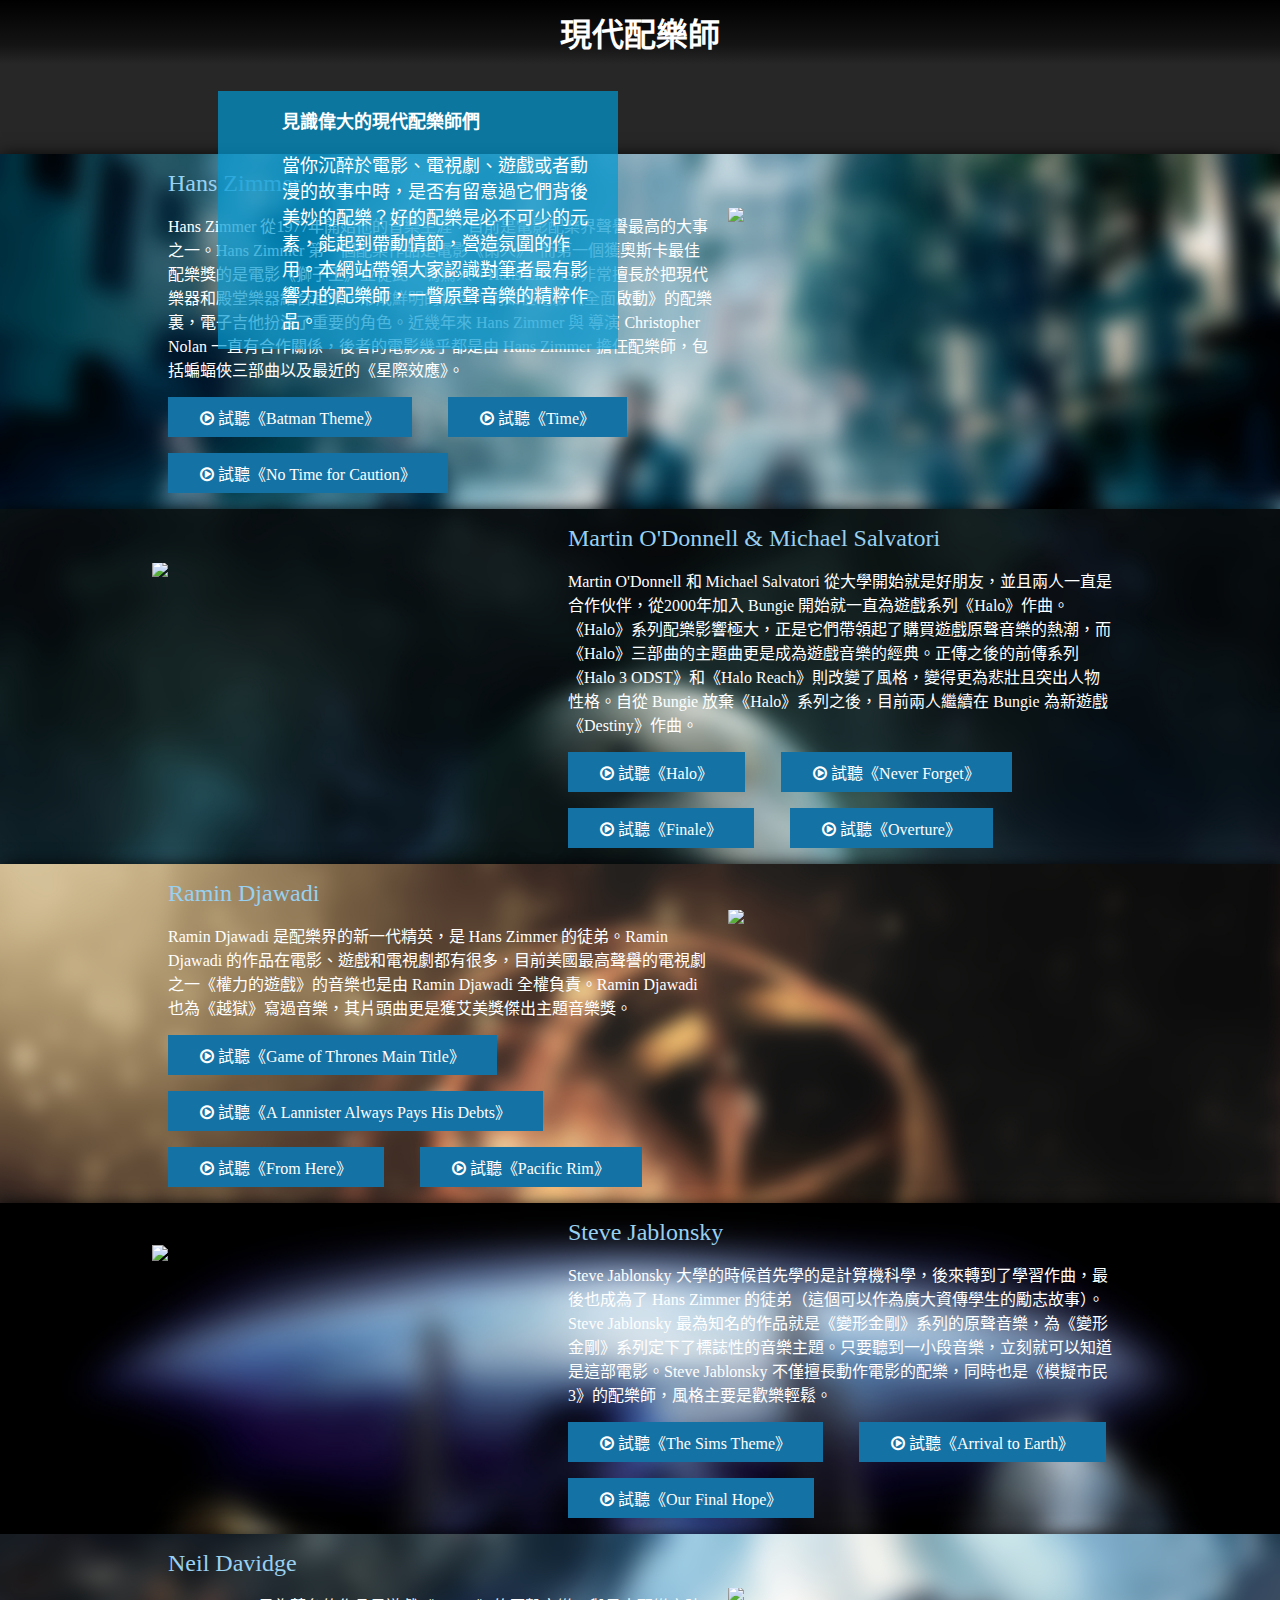
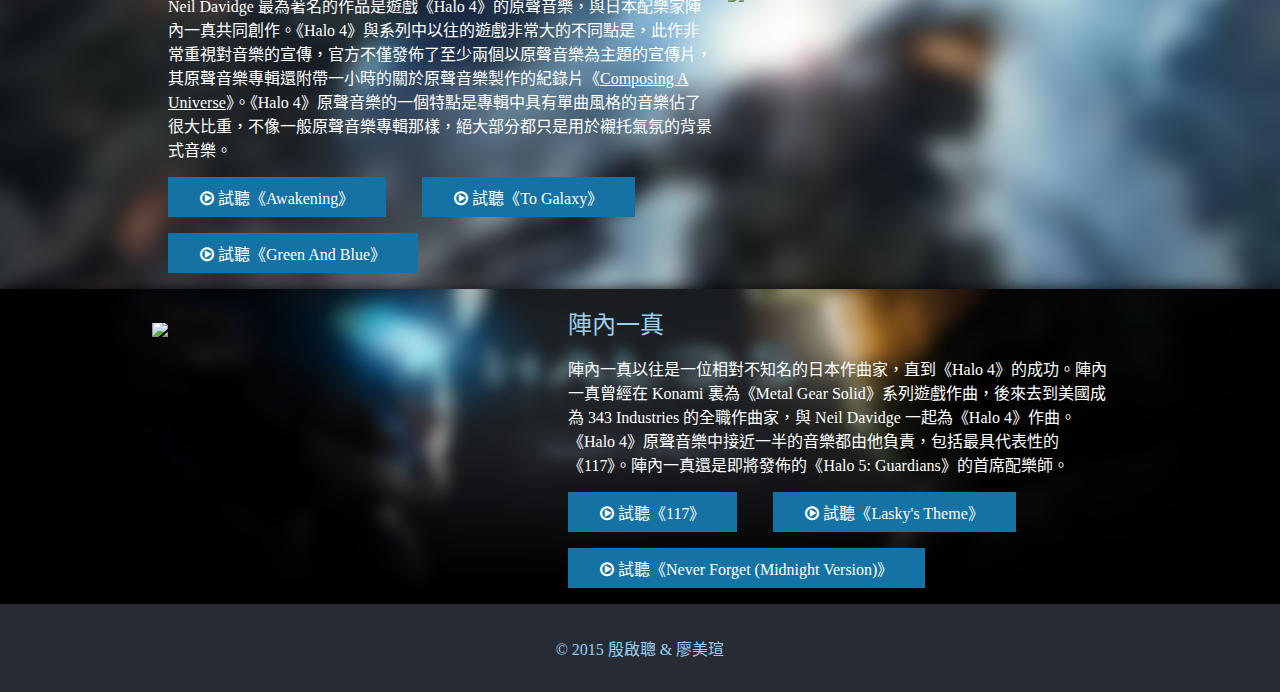
==== src/index.html @ 32c00864 "Composer photos now refer to external locations" ====
<!doctype html>
<html lang="zh-TW">
  <head>
    <meta charset="utf-8"/>
    <meta name="viewport"
          content="width=device-width, initial-scale=1, user-scalable=no"/>
    <meta http-equiv="X-UA-Compatible" content="IE=edge"/>
    <title>現代配樂師</title>
    <link href="http://maxcdn.bootstrapcdn.com/font-awesome/4.3.0/css/font-awesome.min.css" rel="stylesheet"/>
    <link href="css/default.css" rel="stylesheet"/>
    <link href="css/index.css" rel="stylesheet"/>
    <script type="text/javascript">
    function replaceVideo() {
      if (window.matchMedia("(min-width: 50rem)").matches) {
        $("header > img").replaceWith("<video src=\"video/banner.mp4\" autoplay loop></video>");
      } else {
        $("header > video").replaceWith("<img src=\"img/banner.png\"/>");
      }
    }
    </script>
  </head>
  <body onload="replaceVideo()" onresize="replaceVideo()">
    <nav class="navigator">
      <h1>現代配樂師</h1>
    </nav>
    <header>
      <img src="img/banner.png"/>
      <!-- video tag placed here -->
      <div class="text-ribbon">
        <div>
          <h1>見識偉大的現代配樂師們</h1>
          <p>當你沉醉於電影、電視劇、遊戲或者動漫的故事中時，是否有留意過它們背後美妙的配樂？好的配樂是必不可少的元素，能起到帶動情節，營造氛圍的作用。本網站帶領大家認識對筆者最有影響力的配樂師，一瞥原聲音樂的精粹作品。</p>
        </div>
      </div>
    </header>
    <section id="card-zimmer" class="composer-section">
      <div class="img-wrapper">
        <img src="https://cbsdenver.files.wordpress.com/2012/07/109488641.jpg"/>
      </div>
      <div class="composer-content">
        <h2>Hans Zimmer</h2>
        <p>Hans Zimmer 從1977年開始他的音樂生涯，目前是電影配樂界聲譽最高的大事之一。Hans Zimmer 第一個配樂作品是電影《雨人》，而第一個獲奧斯卡最佳配樂獎的是電影《獅子王》並從此一鳴驚人。Hans Zimmer 非常擅長於把現代樂器和殿堂樂器結合起來，形成鮮明的特色。例如在電影《全面啟動》的配樂裏，電子吉他扮演了重要的角色。近幾年來 Hans Zimmer 與 導演 Christopher Nolan 一直有合作關係，後者的電影幾乎都是由 Hans Zimmer 擔任配樂師，包括蝙蝠俠三部曲以及最近的《星際效應》。</p>
        <a href="https://www.youtube.com/watch?v=J3nR2Pt1geM"><i class="fa fa-play-circle-o"></i> 試聽《Batman Theme》</a>
        <a href="https://play.spotify.com/track/6ZFbXIJkuI1dVNWvzJzown"><i class="fa fa-play-circle-o"></i> 試聽《Time》</a>
        <a href="https://play.spotify.com/track/0YY5KekpTtjPno6SffKWN3"><i class="fa fa-play-circle-o"></i> 試聽《No Time for Caution》</a>
      </div>
    </section>
    <section id="card-mm" class="composer-section">
      <div class="img-wrapper">
        <img src="http://www.naitimp3.ru/img/artist/_/388074.jpg"/>
      </div>
      <div class="composer-content">
        <h2>Martin O'Donnell &amp; Michael Salvatori</h2>
        <p>Martin O'Donnell 和 Michael Salvatori 從大學開始就是好朋友，並且兩人一直是合作伙伴，從2000年加入 Bungie 開始就一直為遊戲系列《Halo》作曲。《Halo》系列配樂影響極大，正是它們帶領起了購買遊戲原聲音樂的熱潮，而《Halo》三部曲的主題曲更是成為遊戲音樂的經典。正傳之後的前傳系列《Halo 3 ODST》和《Halo Reach》則改變了風格，變得更為悲壯且突出人物性格。自從 Bungie 放棄《Halo》系列之後，目前兩人繼續在 Bungie 為新遊戲《Destiny》作曲。</p>
        <a href="https://play.spotify.com/track/0htrx26DcVDcyXErXyJsTo"><i class="fa fa-play-circle-o"></i> 試聽《Halo》</a>
        <a href="https://play.spotify.com/track/3XtT67dnbQSTyaulBRSGmk"><i class="fa fa-play-circle-o"></i> 試聽《Never Forget》</a>
        <a href="https://play.spotify.com/track/1tckmgl27VPBLGpLVkYhhO"><i class="fa fa-play-circle-o"></i> 試聽《Finale》</a>
        <a href="https://www.youtube.com/watch?v=ZJ9QrQ1j4sU"><i class="fa fa-play-circle-o"></i> 試聽《Overture》</a>
      </div>
    </section>
    <section id="card-djawadi" class="composer-section">
      <div class="img-wrapper">
        <img src="http://filmmusicreporter.com/wp-content/uploads/2011/09/ramindjawadi.jpg"/>
      </div>
      <div class="composer-content">
        <h2>Ramin Djawadi</h2>
        <p>Ramin Djawadi 是配樂界的新一代精英，是 Hans Zimmer 的徒弟。Ramin Djawadi 的作品在電影、遊戲和電視劇都有很多，目前美國最高聲譽的電視劇之一《權力的遊戲》的音樂也是由 Ramin Djawadi 全權負責。Ramin Djawadi 也為《越獄》寫過音樂，其片頭曲更是獲艾美獎傑出主題音樂獎。</p>
        <a href="https://play.spotify.com/track/7fpQXTY9CZCUr2VDQhsvEm"><i class="fa fa-play-circle-o"></i> 試聽《Game of Thrones Main Title》</a>
        <a href="https://play.spotify.com/track/7MlWYU698FgcxTDbAXAltf"><i class="fa fa-play-circle-o"></i> 試聽《A Lannister Always Pays His Debts》</a>
        <a href="https://play.spotify.com/track/2iHoO2IQrwh4xSjTikfEKL"><i class="fa fa-play-circle-o"></i> 試聽《From Here》</a>
        <a href="https://play.spotify.com/track/2KNmDKL0Ngf5wd7iB25cap"><i class="fa fa-play-circle-o"></i> 試聽《Pacific Rim》</a>
      </div>
    </section>
    <section id="card-jablonsky" class="composer-section">
      <div class="img-wrapper">
        <img src="http://www.bmi.com/images/news/2014/BMI-LA-033.jpg"/>
      </div>
      <div class="composer-content">
        <h2>Steve Jablonsky</h2>
        <p>Steve Jablonsky 大學的時候首先學的是計算機科學，後來轉到了學習作曲，最後也成為了 Hans Zimmer 的徒弟（這個可以作為廣大資傳學生的勵志故事）。Steve Jablonsky 最為知名的作品就是《變形金剛》系列的原聲音樂，為《變形金剛》系列定下了標誌性的音樂主題。只要聽到一小段音樂，立刻就可以知道是這部電影。Steve Jablonsky 不僅擅長動作電影的配樂，同時也是《模擬市民3》的配樂師，風格主要是歡樂輕鬆。</p>
        <a href="https://play.spotify.com/track/1TWCjEy9fB8g8rodz6gxvE"><i class="fa fa-play-circle-o"></i> 試聽《The Sims Theme》</a>
        <a href="https://play.spotify.com/track/4u4VElxO7JM4IR4jR4TL1s"><i class="fa fa-play-circle-o"></i> 試聽《Arrival to Earth》</a>
        <a href="https://www.youtube.com/watch?v=OKWNWmEF768"><i class="fa fa-play-circle-o"></i> 試聽《Our Final Hope》</a>
      </div>
    </section>
    <section id="card-davidge" class="composer-section">
      <div class="img-wrapper">
        <img src="http://halo.bungie.org/halobulletins/20120411/NeilDavidge_AbbeyRoad_Mar2012_2857.jpg"/>
      </div>
      <div class="composer-content">
        <h2>Neil Davidge</h2>
        <p>Neil Davidge 最為著名的作品是遊戲《Halo 4》的原聲音樂，與日本配樂家陣內一真共同創作。《Halo 4》與系列中以往的遊戲非常大的不同點是，此作非常重視對音樂的宣傳，官方不僅發佈了至少兩個以原聲音樂為主題的宣傳片，其原聲音樂專輯還附帶一小時的關於原聲音樂製作的紀錄片《<a href="https://www.youtube.com/watch?v=tOpeM3taT7A">Composing A Universe</a>》。《Halo 4》原聲音樂的一個特點是專輯中具有單曲風格的音樂佔了很大比重，不像一般原聲音樂專輯那樣，絕大部分都只是用於襯托氣氛的背景式音樂。</p>
        <a href="https://play.spotify.com/track/4dGjC8lXphmhbCRS4x9tVI"><i class="fa fa-play-circle-o"></i> 試聽《Awakening》</a>
        <a href="https://play.spotify.com/track/1KEGd9Acthe3opSEA0UD9D"><i class="fa fa-play-circle-o"></i> 試聽《To Galaxy》</a>
        <a href="https://play.spotify.com/track/2vHv2w6V63208PMMZGPiyp"><i class="fa fa-play-circle-o"></i> 試聽《Green And Blue》</a>
      </div>
    </section>
    <section id="card-jinnouchi" class="composer-section">
      <div class="img-wrapper">
        <img src="https://www.berklee.edu/sites/default/files/KH_Career_Alumni_1.jpg"/>
      </div>
      <div class="composer-content">
        <h2>陣內一真</h2>
        <p>陣內一真以往是一位相對不知名的日本作曲家，直到《Halo 4》的成功。陣內一真曾經在 Konami 裏為《Metal Gear Solid》系列遊戲作曲，後來去到美國成為 343 Industries 的全職作曲家，與 Neil Davidge 一起為《Halo 4》作曲。《Halo 4》原聲音樂中接近一半的音樂都由他負責，包括最具代表性的《117》。陣內一真還是即將發佈的《Halo 5: Guardians》的首席配樂師。</p>
        <a href="https://play.spotify.com/track/3zbcw31skX7TJA18orjHnm"><i class="fa fa-play-circle-o"></i> 試聽《117》</a>
        <a href="https://play.spotify.com/track/1NNgARFOXie2GQSUxTnLF8"><i class="fa fa-play-circle-o"></i> 試聽《Lasky's Theme》</a>
        <a href="https://play.spotify.com/track/1vSxKzNQFrBiwEoif4TVdo"><i class="fa fa-play-circle-o"></i> 試聽《Never Forget (Midnight Version)》</a>
      </div>
    </section>
    <footer>
      <p>© 2015 殷啟聰 &amp; 廖美瑄</p>
    </footer>

    <script src="http://code.jquery.com/jquery-2.1.4.min.js"></script>
  </body>
</html>
---- src/css/default.css ----
div {
  transition-duration: 0.3s;
  transition-property: width;
}

body {
  background: #272727;
  margin: 0;
}

h1, h2, p, a {
  color: white;
}

.navigator {
  position: absolute;
  height: 4rem;
  width: 100vw;
  top: 0;
  z-index: 1;
  background: linear-gradient(to bottom, black, rgba(0,0,0,0.5) 70%, transparent);
  display: flex;
  justify-content: center;
  align-items: center;
}

.text-ribbon {
  background: rgba(1, 153, 210, 0.7);
}

.text-ribbon h1 {
  margin-top: 0;
  font-size: large;
}

.text-ribbon p {
  margin-bottom: 0;
  font-size: large;
}

.text-ribbon > div {
  padding: 1rem;
}

.composer-section {
  margin: auto;
  max-width: 30rem;
  background-size: cover;
  box-shadow: 0.1rem 0.1rem 1rem;
}

@media(min-width: 30rem) {
  .composer-section {
    margin: 1rem auto auto auto;
  }
}

@media(min-width: 50rem) {
  .composer-section {
    margin: 0;
    max-width: none;
    display: flex;
    justify-content: center;
    align-items: center;
  }
}

.composer-section > .img-wrapper {
  overflow: hidden;
  max-height: 10rem;
}

@media(min-width: 50rem) {
  .composer-section > .img-wrapper {
    width: 45vw;
    height: 20vw;
    max-width: 25rem;
    max-height: 15.45rem;
  }
}

@media(min-width: 50rem) {
  .composer-content {
    width: 45vw;
  }
}

.composer-section img {
  width: 100%;
}

.composer-content > h2 {
  margin: 0;
  padding: 1rem 1rem 0.5rem 1rem;
  color: #98D0F1;
  font-weight: normal;
}

.composer-content > p {
  margin: 0;
  padding: 0.5rem 1rem 1rem 1rem;
}

.composer-content > a {
  display: inline-block;
  text-decoration: none;
  background: #1572A4;
  text-align: center;
  padding: 0.5rem 2rem;
  margin: 0 1rem 1rem 1rem;
  transition-duration: 0.3s;
  transition-property: color, background-color;
}

.composer-content > a:hover, .composer-content > a:focus, .composer-content > a:active {
  background-color: yellow;
  color: black;
}

footer {
  background: #272B33;
  box-shadow: -0.1rem 0 1rem;
  display: block;
  margin: 0;
  padding: 1rem 3rem;
}

@media(min-width: 30rem) {
  footer {
    margin: 1rem 0 0 0;
  }
}

@media(min-width: 50rem) {
  footer {
    margin: 0;
  }
}

footer > p {
  color: #98D0F1;
  text-align: center;
}
---- src/css/index.css ----
header {
  overflow: hidden;
  max-height: 27rem;
  box-shadow: 0 0.1rem 1rem;
}

@media(min-width: 50rem) {
  header {
    box-shadow: none;
  }
}

header > video {
  width: 100vw;
}

header > img {
  height: 27rem;
}

@media(min-width: 50rem) {
  header > img {
    width: 100vw;
    height: auto;
    transform: none;
  }
}

header > .text-ribbon {
  position: absolute;
  z-index: 1;
  top: 5.7rem;
  width: 80vw;
  display: flex;
  justify-content: flex-end;
}

@media(min-width: 50rem) {
  header > .text-ribbon {
    width: 25rem;
    left: 17vw;
  }
}

header > .text-ribbon p {
  width: 60vw;
}

@media(min-width: 50rem) {
  header > .text-ribbon p {
    width: 20rem;
  }
}

#card-zimmer {
  background-image: url("../img/inception-bg.jpg");
}

#card-zimmer > .composer-content {
  order: -1;
}

#card-zimmer img {
  margin-top: -2rem;
}

#card-mm {
  background-image: url("../img/reach-bg.jpg");
}

#card-mm img {
  margin-top: -1rem;
}

#card-djawadi {
  background-image: url("../img/got-bg.jpg");
}

#card-djawadi > .composer-content {
  order: -1;
}

#card-djawadi img {
  margin-top: -2rem;
}

#card-jablonsky {
  background-image: url("../img/transformers-bg.jpg");
}

#card-davidge {
  background-image: url("../img/halo4-bg.jpg");
}

#card-davidge > .composer-content {
  order: -1;
}

#card-davidge img {
  margin-top: -13%;
}

#card-jinnouchi {
  background-image: url("../img/halo5-bg.jpg");
  background-position: center;
}

#card-jinnouchi img{
  margin-top: -40%;
}
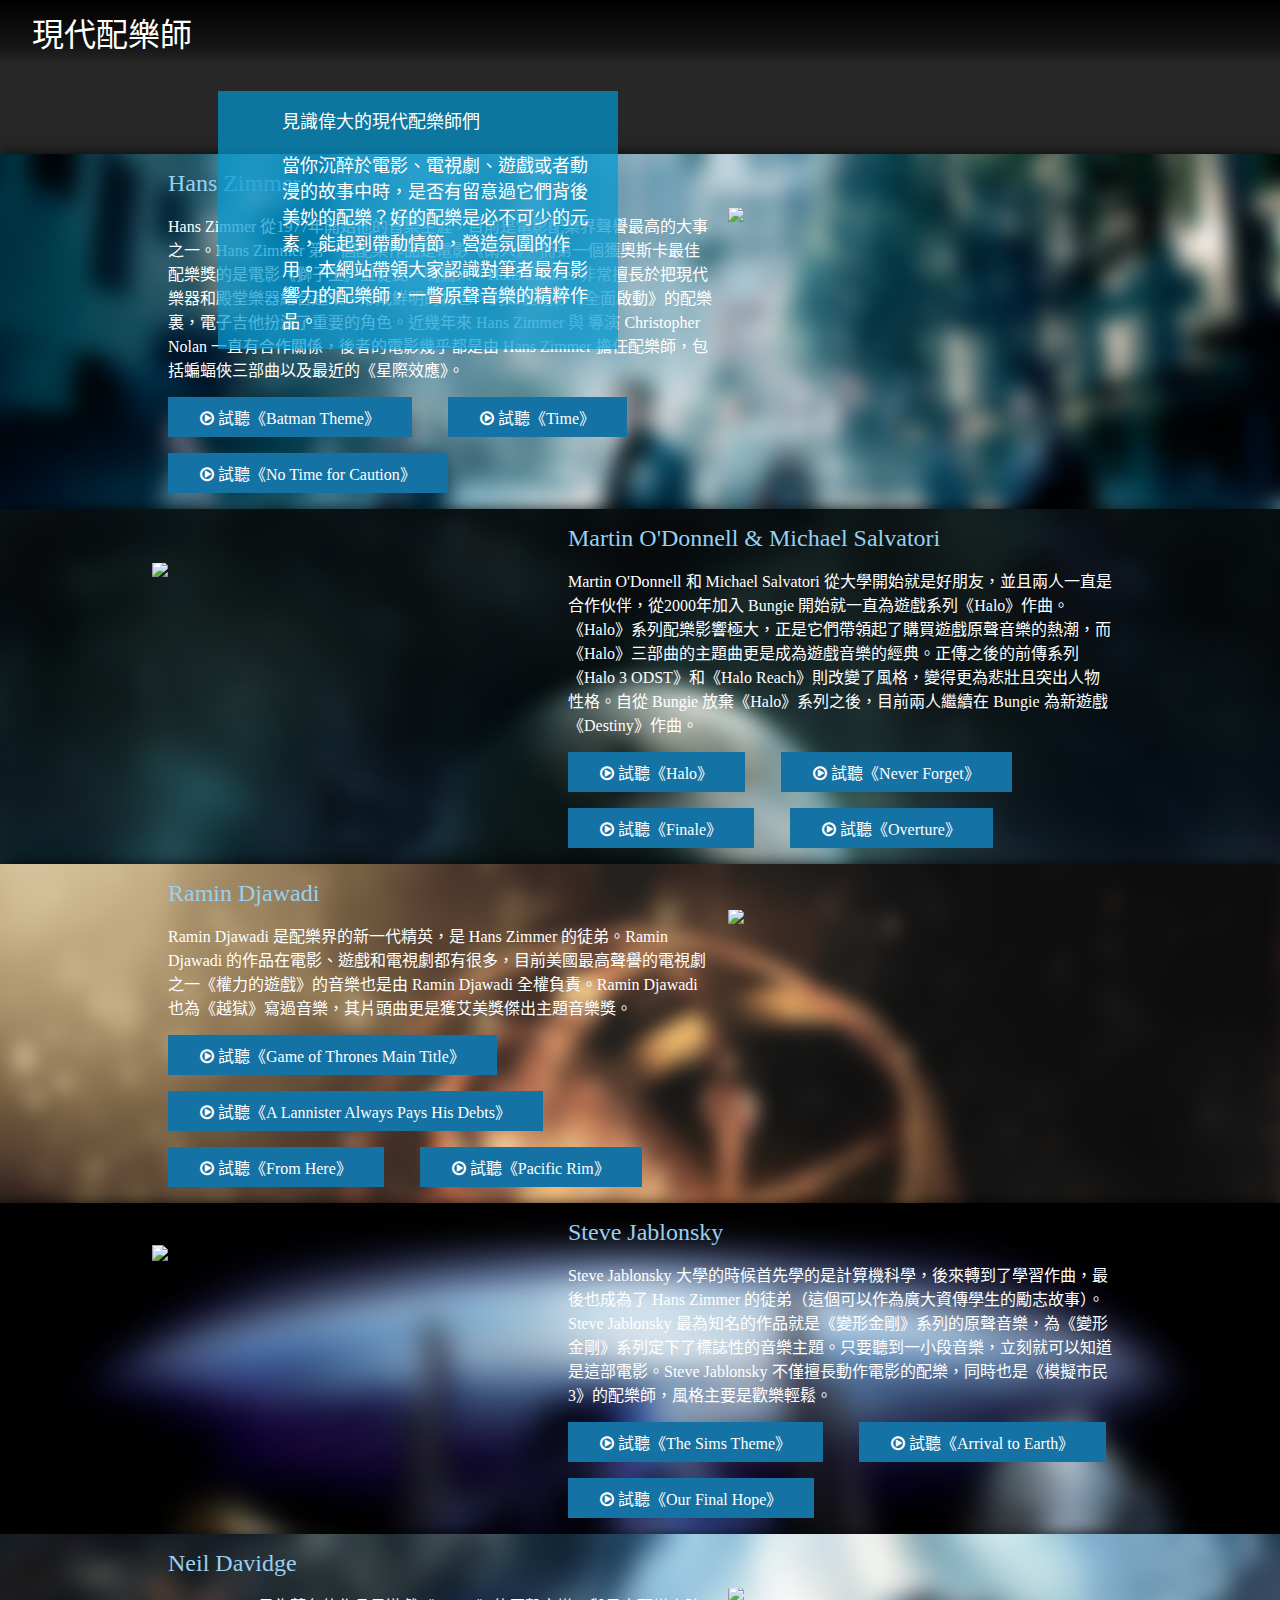
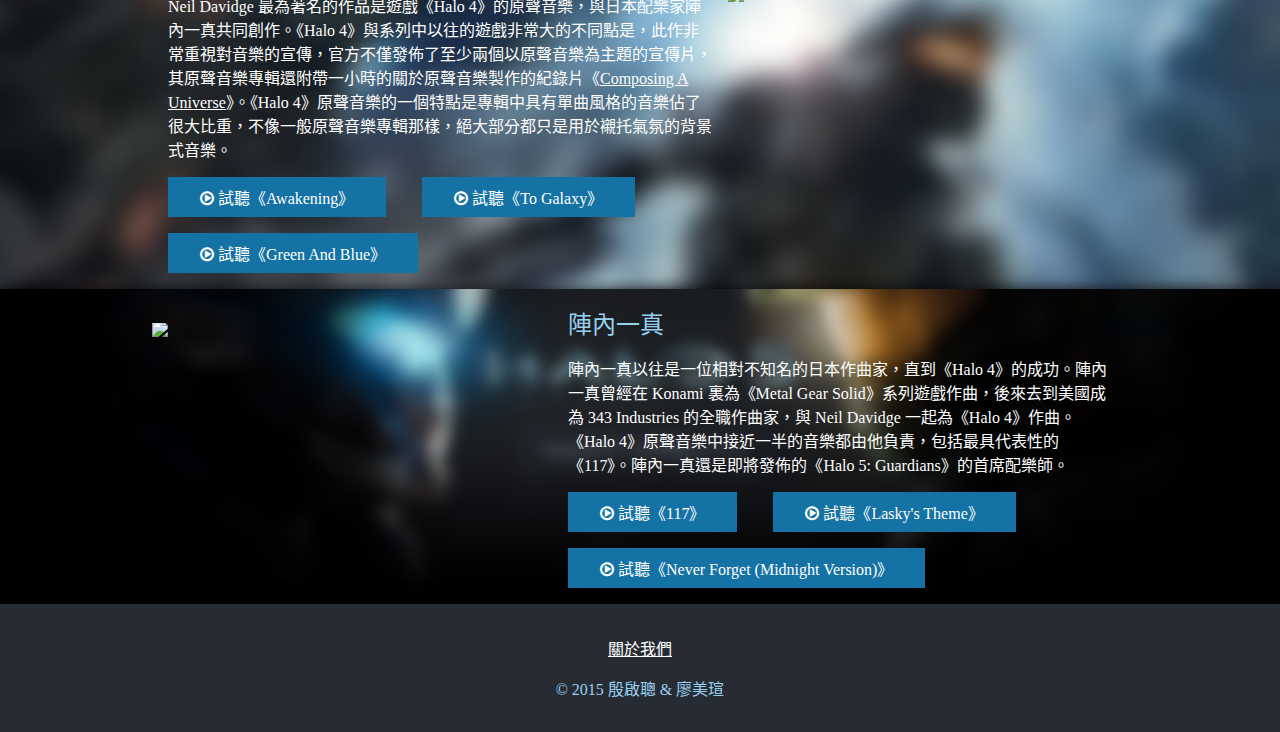
==== commit 55127397: "Integrate with index.html" ====
--- a/src/index.html
+++ b/src/index.html
@@ -17,6 +17,27 @@
         $("header > video").replaceWith("<img src=\"img/banner.png\"/>");
       }
     }
+    </script>
+    <script>
+    (function() {
+      var cx = '007349186744206833373:yypqcjeznam';
+      var gcse = document.createElement('script');
+      gcse.type = 'text/javascript';
+      gcse.async = true;
+      gcse.src = (document.location.protocol == 'https:' ? 'https:' : 'http:') +
+      '//cse.google.com/cse.js?cx=' + cx;
+      var s = document.getElementsByTagName('script')[0];
+      s.parentNode.insertBefore(gcse, s);
+    })();
+    </script>
+    <script>
+    (function(d, s, id) {
+      var js, fjs = d.getElementsByTagName(s)[0];
+      if (d.getElementById(id)) return;
+      js = d.createElement(s); js.id = id;
+      js.src = "https://connect.facebook.net/zh_TW/sdk.js#xfbml=1&version=v2.3";
+      fjs.parentNode.insertBefore(js, fjs);
+    }(document, 'script', 'facebook-jssdk'));
     </script>
   </head>
   <body onload="replaceVideo()" onresize="replaceVideo()">
@@ -108,9 +129,33 @@
       </div>
     </section>
     <footer>
+      <div class="g-plusone"
+           data-href="http://www.cs.pu.edu.tw/~s1032000/ost-composers/"></div>
+      <div class="fb-like"
+           data-href="http://www.cs.pu.edu.tw/~s1032000/ost-composers/"
+           data-layout="button_count"
+           data-action="like"
+           data-show-faces="true"
+           data-share="true"></div>
+      <script>
+      (function() {
+        var cx = '007349186744206833373:yypqcjeznam';
+        var gcse = document.createElement('script');
+        gcse.type = 'text/javascript';
+        gcse.async = true;
+        gcse.src = (document.location.protocol == 'https:' ? 'https:' : 'http:') + '//cse.google.com/cse.js?cx=' + cx;
+        var s = document.getElementsByTagName('script')[0];
+        s.parentNode.insertBefore(gcse, s);
+      })();
+      </script>
+      <gcse:search></gcse:search>
+      <p><a href="about.html">關於我們</a></p>
       <p>© 2015 殷啟聰 &amp; 廖美瑄</p>
     </footer>
 
     <script src="http://code.jquery.com/jquery-2.1.4.min.js"></script>
+    <script src="https://apis.google.com/js/platform.js" async defer>
+    {lang: 'zh-TW'}
+    </script>
   </body>
 </html>
--- a/src/css/default.css
+++ b/src/css/default.css
@@ -10,6 +10,7 @@
 
 h1, h2, p, a {
   color: white;
+  font-weight: normal;
 }
 
 .navigator {
@@ -22,6 +23,15 @@
   display: flex;
   justify-content: center;
   align-items: center;
+}
+
+@media(min-width: 50rem) {
+  .navigator {
+    justify-content: flex-start;
+  }
+  .navigator h1 {
+    margin-left: 2rem;
+  }
 }
 
 .text-ribbon {
@@ -93,7 +103,6 @@
   margin: 0;
   padding: 1rem 1rem 0.5rem 1rem;
   color: #98D0F1;
-  font-weight: normal;
 }
 
 .composer-content > p {
@@ -128,6 +137,7 @@
 @media(min-width: 30rem) {
   footer {
     margin: 1rem 0 0 0;
+    padding: 1rem 30vw;
   }
 }
 
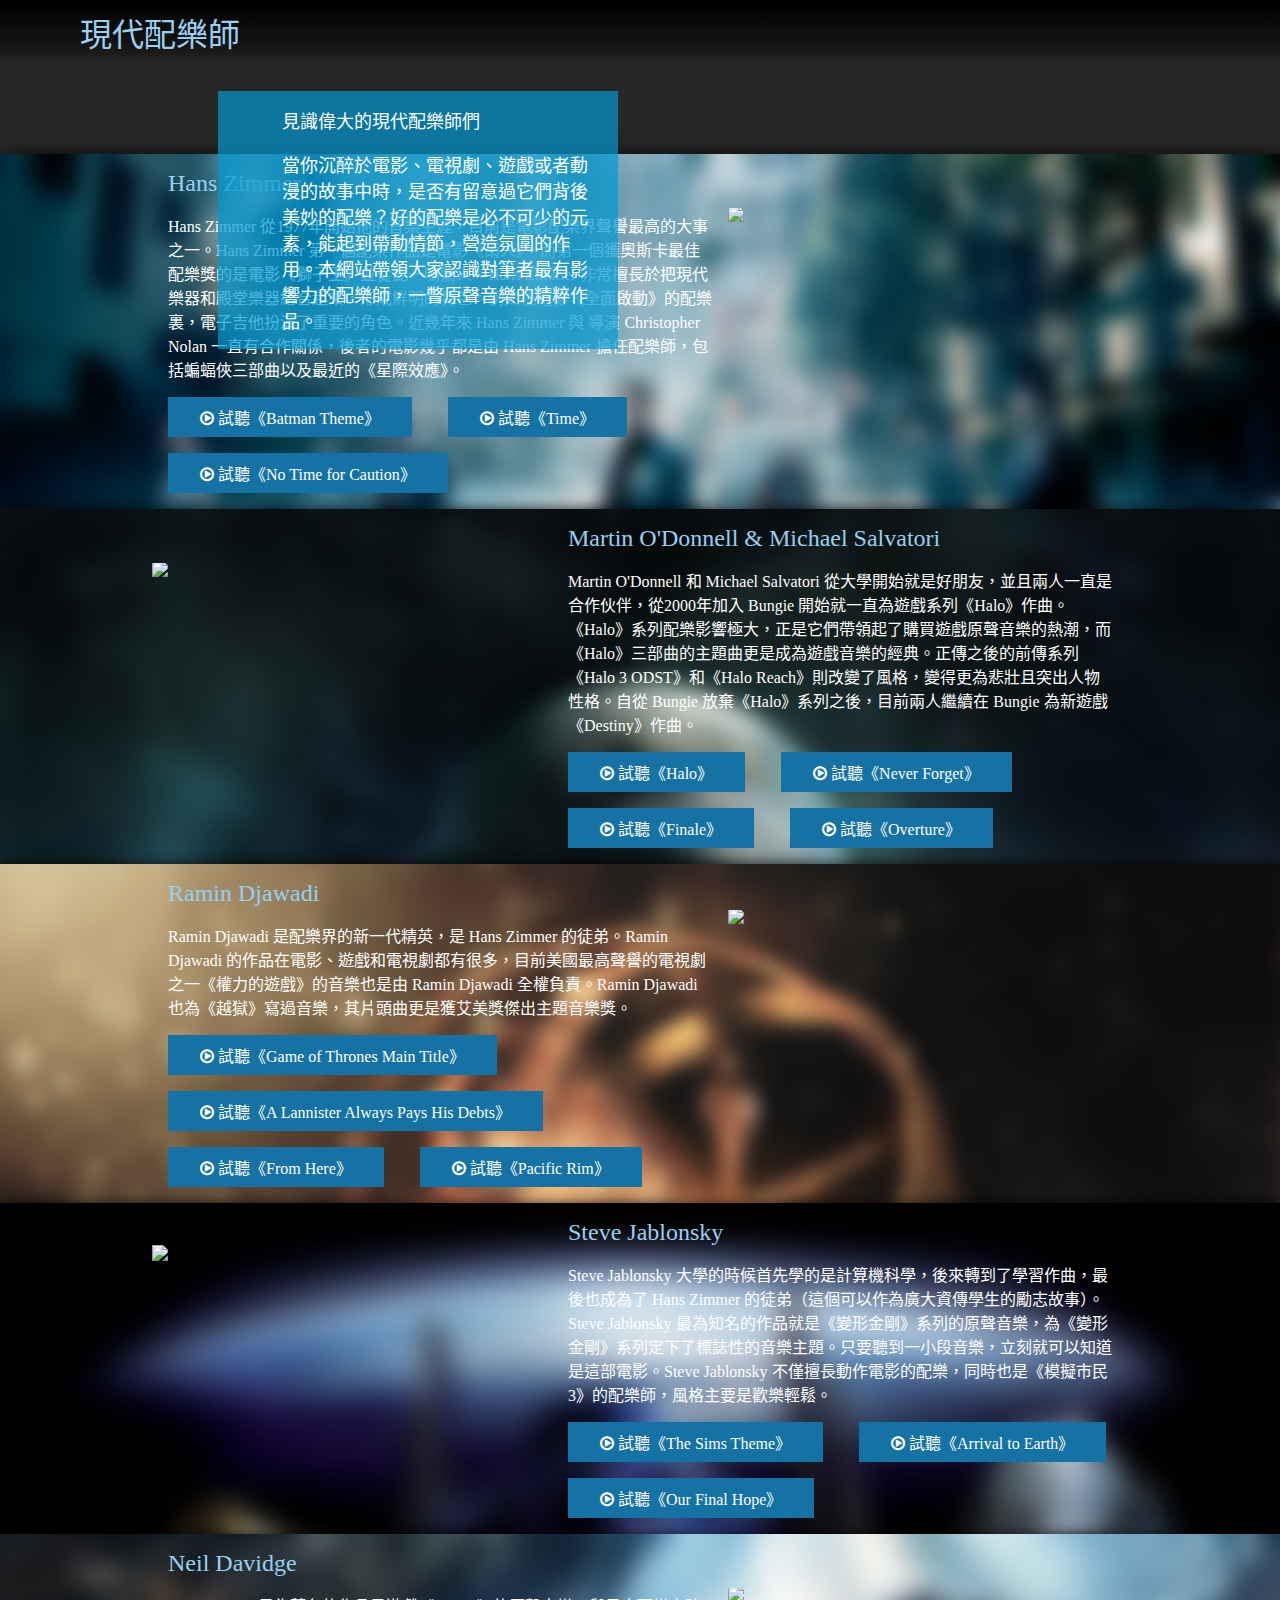
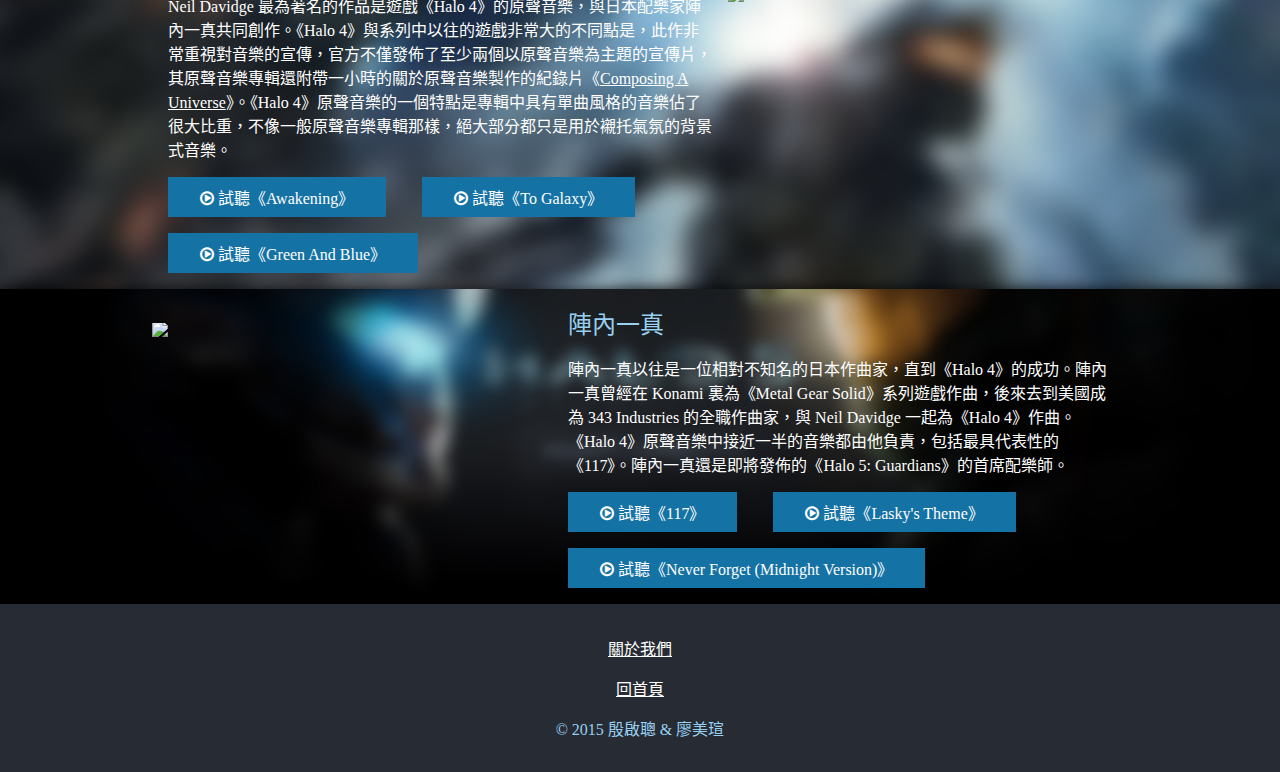
==== commit 7053e8ee: "Update index.html" ====
--- a/src/index.html
+++ b/src/index.html
@@ -150,6 +150,7 @@
       </script>
       <gcse:search></gcse:search>
       <p><a href="about.html">關於我們</a></p>
+      <p><a href="index.html">回首頁</a></p>
       <p>© 2015 殷啟聰 &amp; 廖美瑄</p>
     </footer>
 
--- a/src/css/default.css
+++ b/src/css/default.css
@@ -8,9 +8,13 @@
   margin: 0;
 }
 
-h1, h2, p, a {
+h1, h2, h3 {
+  color: #98D0F1;
+  font-weight: normal;
+}
+
+p, a {
   color: white;
-  font-weight: normal;
 }
 
 .navigator {
@@ -30,7 +34,7 @@
     justify-content: flex-start;
   }
   .navigator h1 {
-    margin-left: 2rem;
+    margin-left: 5rem;
   }
 }
 
@@ -41,6 +45,7 @@
 .text-ribbon h1 {
   margin-top: 0;
   font-size: large;
+  color: white;
 }
 
 .text-ribbon p {
@@ -137,7 +142,7 @@
 @media(min-width: 30rem) {
   footer {
     margin: 1rem 0 0 0;
-    padding: 1rem 30vw;
+    padding: 1rem 10vw;
   }
 }
 
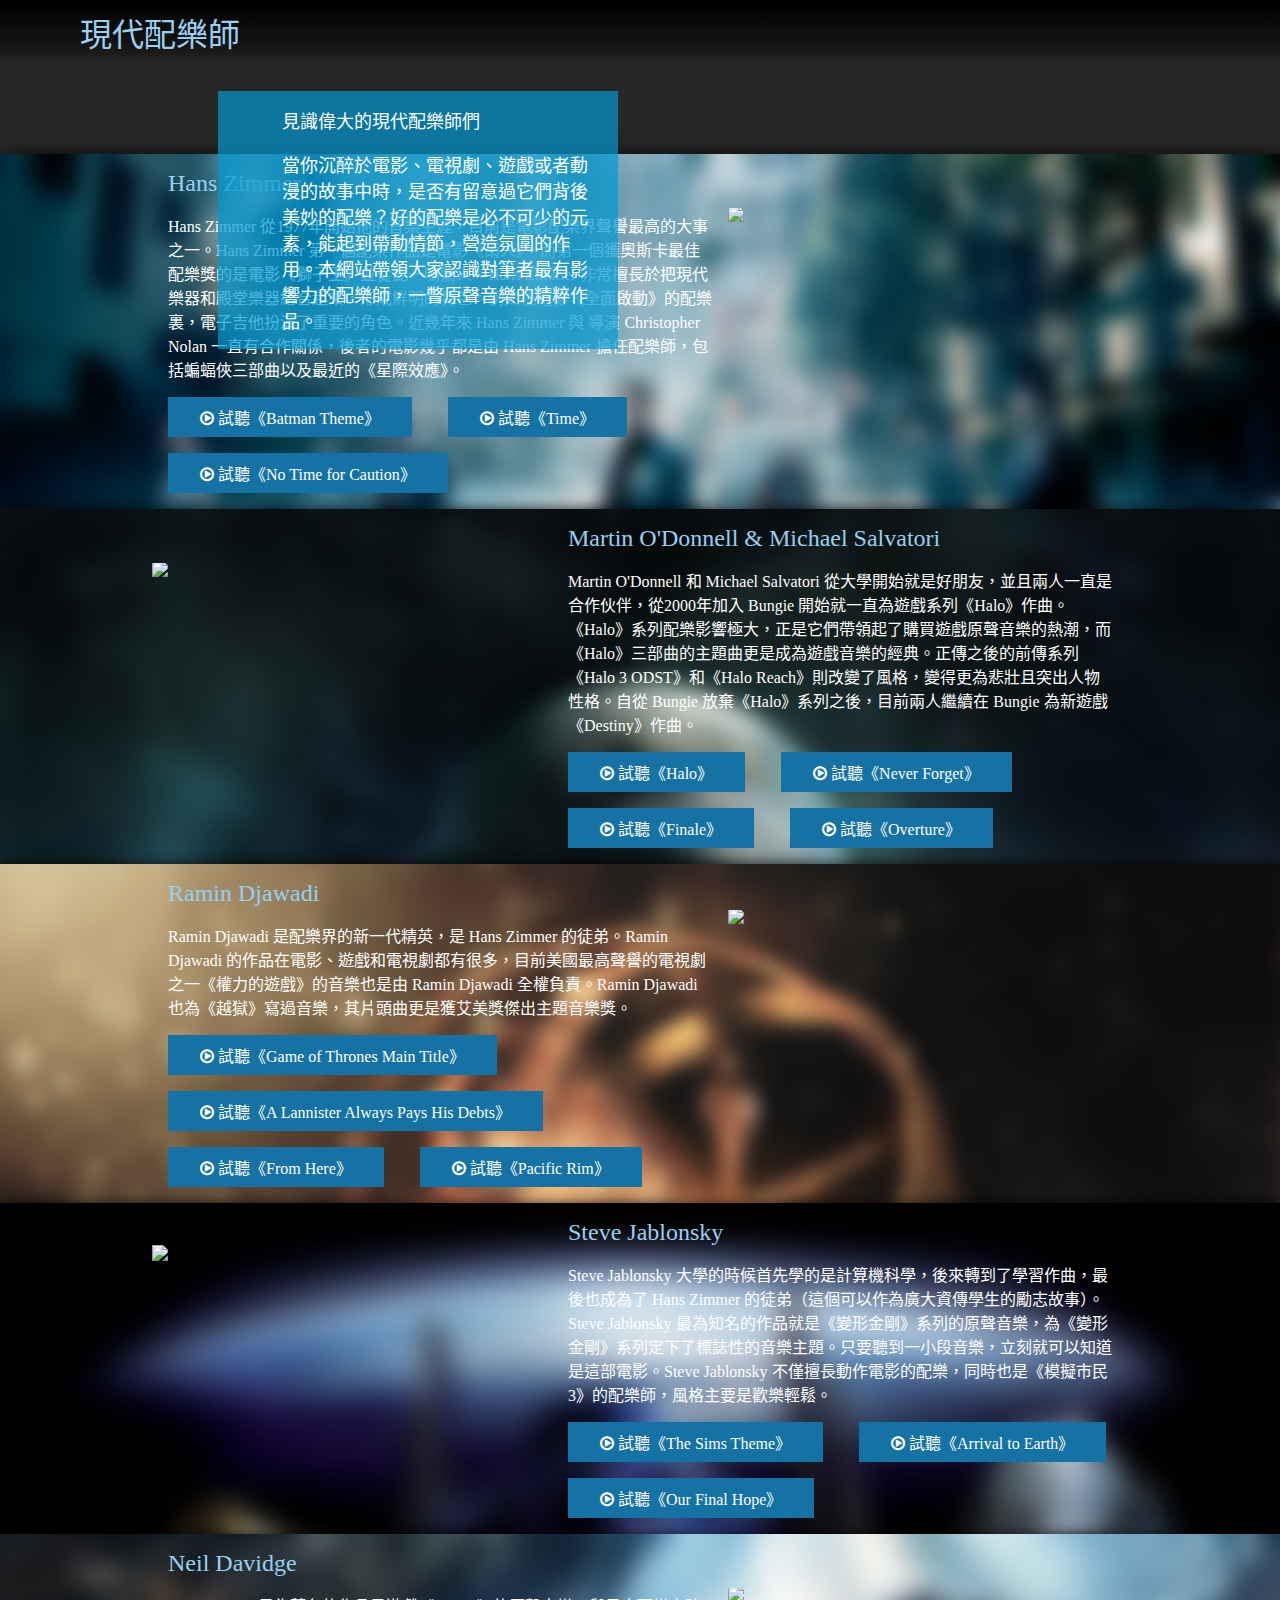
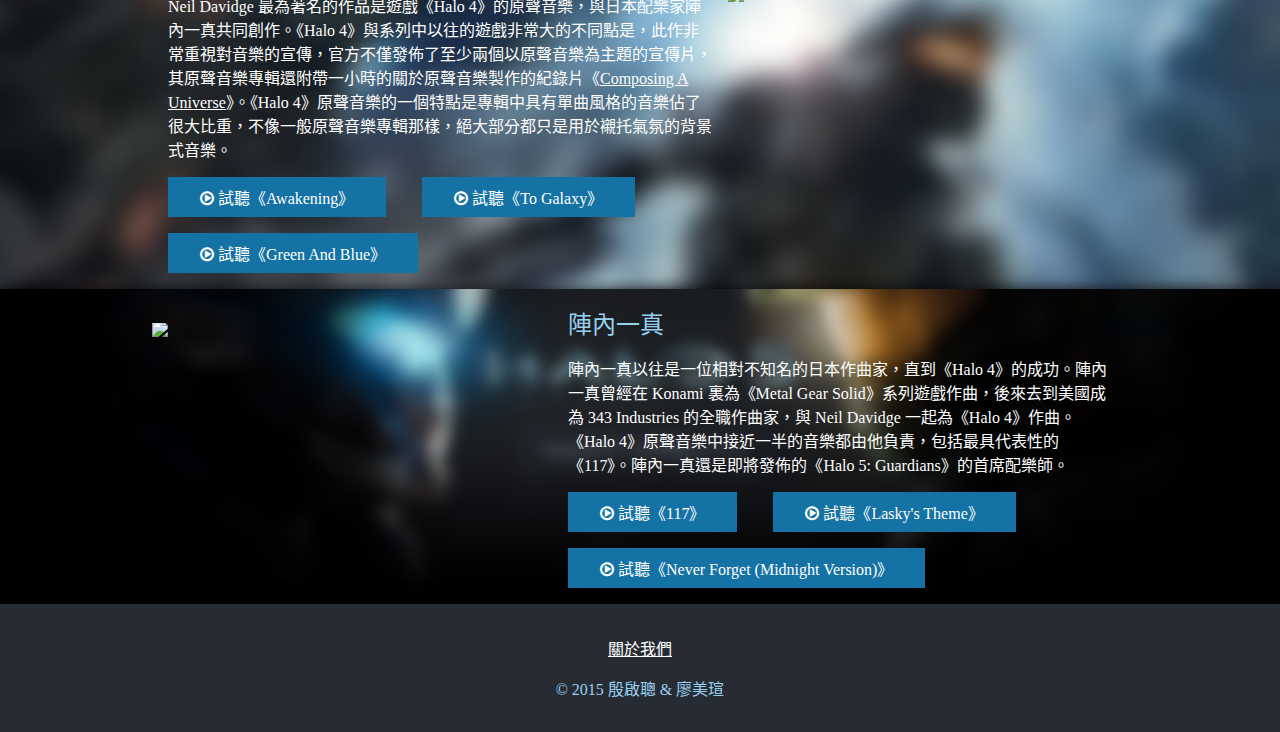
==== commit 5d19690e: "index.html: Add SEO tags" ====
--- a/src/index.html
+++ b/src/index.html
@@ -5,6 +5,9 @@
     <meta name="viewport"
           content="width=device-width, initial-scale=1, user-scalable=no"/>
     <meta http-equiv="X-UA-Compatible" content="IE=edge"/>
+    <meta name="keywords" content="composers, Hans Zimmer, Martin O'Donnell, Michael Salvatori, Ramin Djawadi, Steve Jablonsky, Neil Davidge"/>
+    <meta name="description" content="Introduction to modern soundtrack composers."/>
+    <meta name="author" content="Kai-Chung Yan, Mei-Hsuan Liao">
     <title>現代配樂師</title>
     <link href="http://maxcdn.bootstrapcdn.com/font-awesome/4.3.0/css/font-awesome.min.css" rel="stylesheet"/>
     <link href="css/default.css" rel="stylesheet"/>
@@ -150,7 +153,6 @@
       </script>
       <gcse:search></gcse:search>
       <p><a href="about.html">關於我們</a></p>
-      <p><a href="index.html">回首頁</a></p>
       <p>© 2015 殷啟聰 &amp; 廖美瑄</p>
     </footer>
 
--- a/src/css/default.css
+++ b/src/css/default.css
@@ -104,6 +104,12 @@
   width: 100%;
 }
 
+@media(min-width: 50rem) {
+  .composer-content {
+    max-width: 40rem;
+  }
+}
+
 .composer-content > h2 {
   margin: 0;
   padding: 1rem 1rem 0.5rem 1rem;
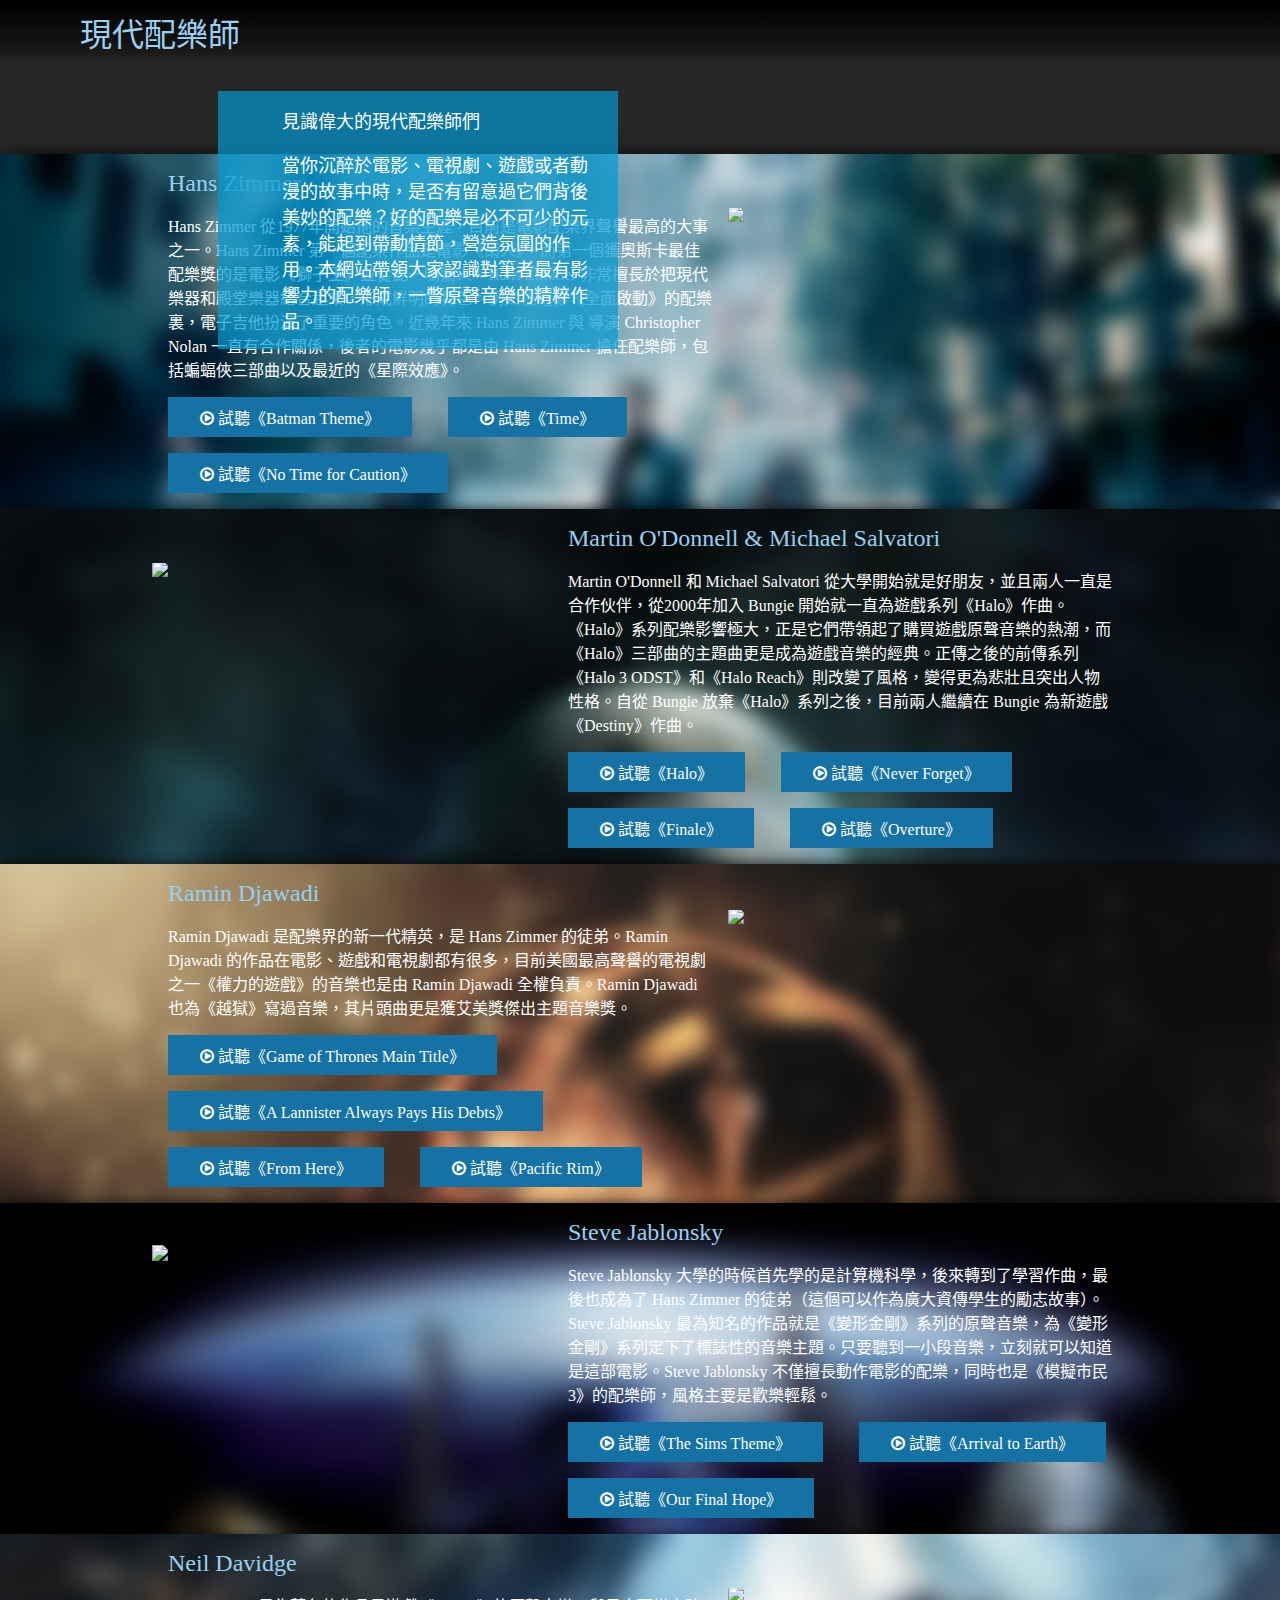
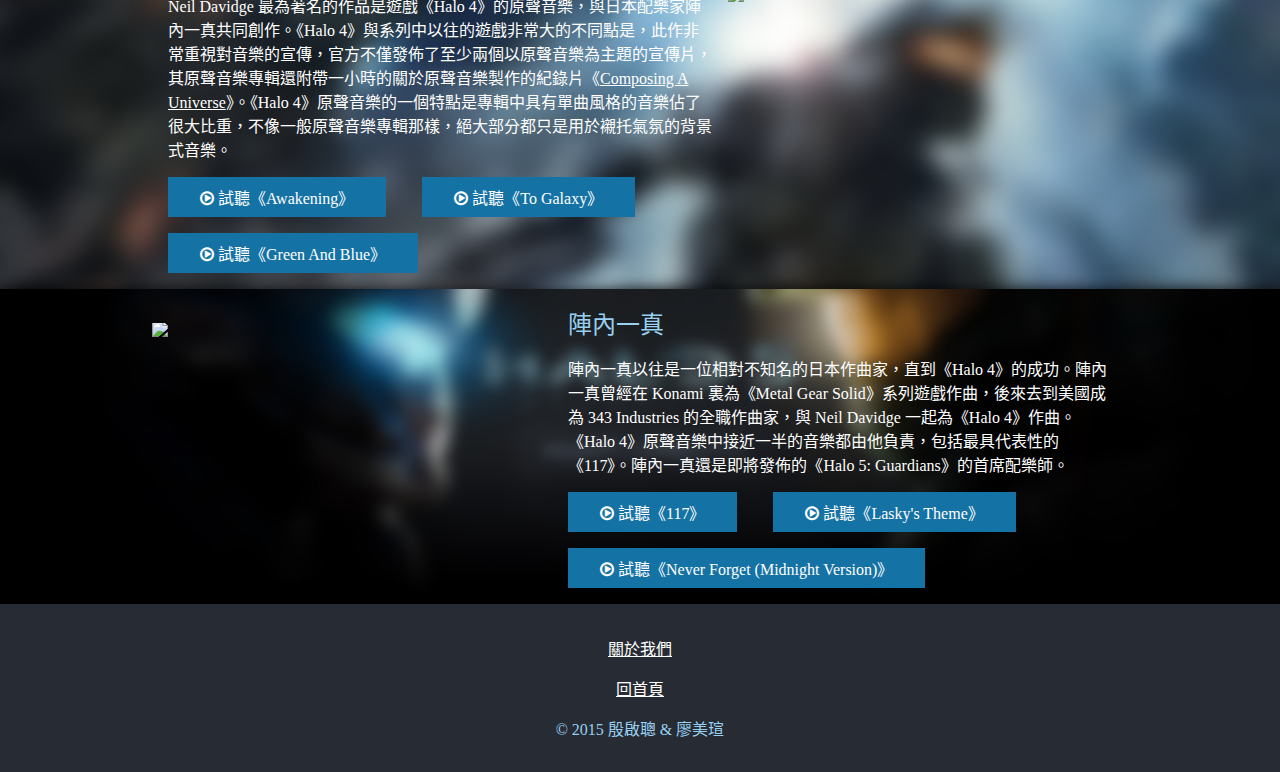
==== commit 2553c614: "Merge remote-tracking branch 'origin/master'" ====
--- a/src/index.html
+++ b/src/index.html
@@ -153,6 +153,7 @@
       </script>
       <gcse:search></gcse:search>
       <p><a href="about.html">關於我們</a></p>
+      <p><a href="index.html">回首頁</a></p>
       <p>© 2015 殷啟聰 &amp; 廖美瑄</p>
     </footer>
 
